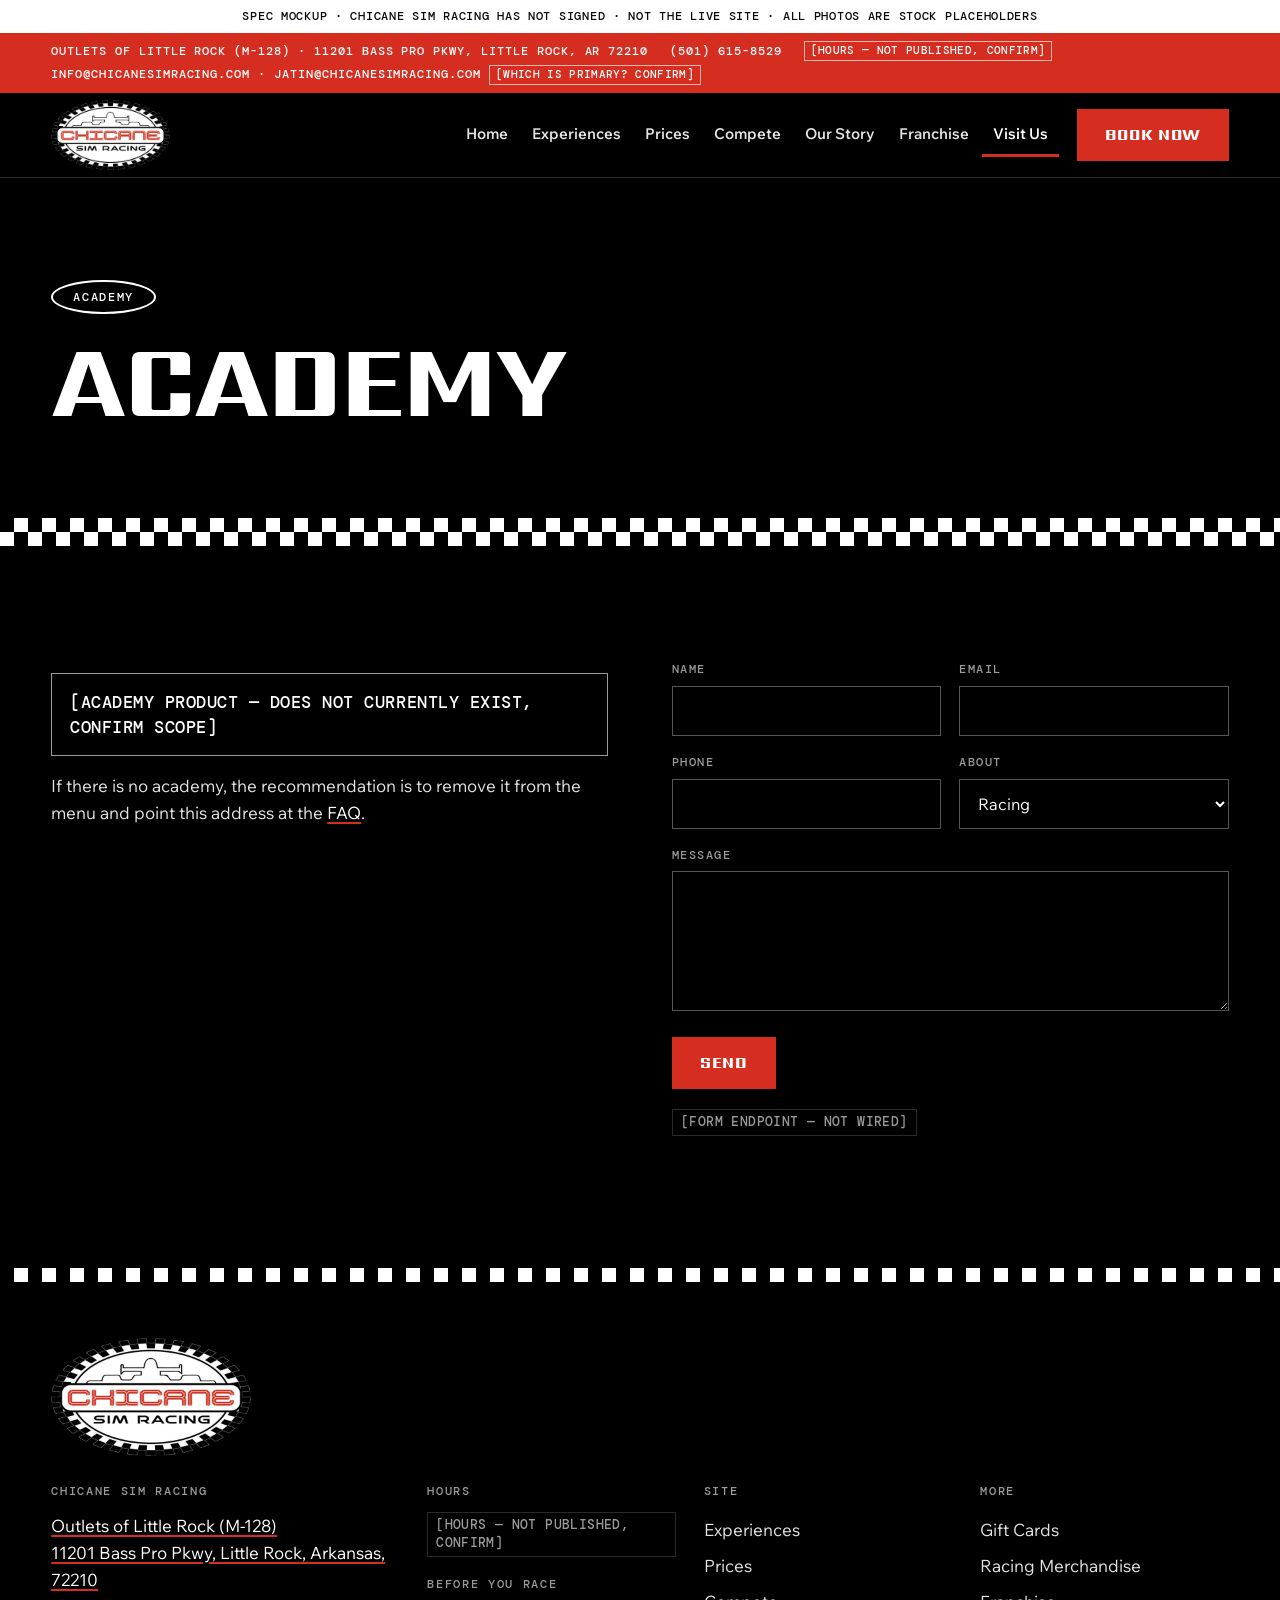
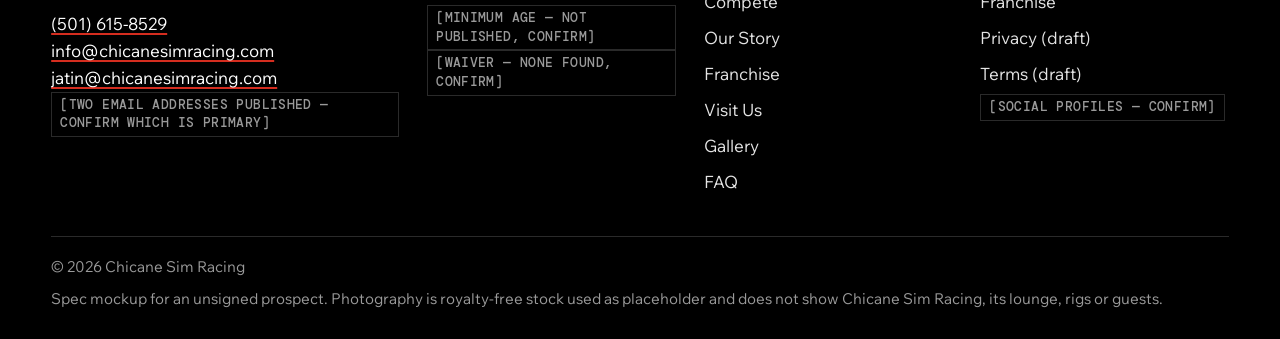
==== academy.html @ ccf00f47 "Publish spec mockup preview (site files only) Co-Authored-By: Claude Opus 5.5 <noreply@anthropic.com" ====
<!doctype html>
<html lang="en">
<head>
<meta charset="utf-8">
<meta name="viewport" content="width=device-width, initial-scale=1">
<title>Academy | Chicane Sim Racing</title>
<meta name="description" content="Academy — scope to be confirmed.">
<meta property="og:title" content="Academy | Chicane Sim Racing">
<meta property="og:description" content="Academy — scope to be confirmed. Outlets of Little Rock (M-128), 11201 Bass Pro Pkwy, Little Rock, Arkansas, 72210.">
<meta name="robots" content="noindex, nofollow">
<meta name="theme-color" content="#000000">
<link rel="icon" href="assets/favicon.png" type="image/png">
<link rel="preconnect" href="https://fonts.googleapis.com">
<link rel="preconnect" href="https://fonts.gstatic.com" crossorigin>
<link href="https://fonts.googleapis.com/css2?family=DM+Mono:wght@400;500&family=Sarpanch:wght@700;800;900&family=Wix+Madefor+Text:wght@400;500;600&display=swap" rel="stylesheet">
<link rel="stylesheet" href="styles.css">
</head>
<body>
<a class="skip" href="#main">Skip to content</a>
<div class="mock-ribbon">Spec mockup · Chicane Sim Racing has not signed · not the live site · all photos are stock placeholders</div>
<div class="utility"><div class="wrap">
  <span class="u-addr"><a href="https://www.google.com/maps/search/?api=1&query=Outlets+of+Little+Rock+11201+Bass+Pro+Pkwy+Little+Rock+AR+72210">Outlets of Little Rock (M-128) · 11201 Bass Pro Pkwy, Little Rock, AR 72210</a></span>
  <span><a href="tel:+15016158529">(501) 615-8529</a></span>
  <span><span class="flag ">[HOURS — NOT PUBLISHED, CONFIRM]</span></span>
  <span class="u-mail"><a href="mailto:info@chicanesimracing.com">info@chicanesimracing.com</a> · <a href="mailto:jatin@chicanesimracing.com">jatin@chicanesimracing.com</a> <span class="flag ">[WHICH IS PRIMARY? CONFIRM]</span></span>
</div></div>
<header class="site-head">
  <div class="wrap head-main">
    <a class="brand" href="index.html" aria-label="Chicane Sim Racing home"><img src="assets/logo-chicane.png" alt="Chicane Sim Racing" width="600" height="354"></a>
    <button class="menu-btn" aria-expanded="false" aria-controls="site-nav">Menu</button>
    <nav class="nav" id="site-nav" aria-label="Main"><ul><li><a href="index.html">Home</a></li><li><a href="experiences.html">Experiences</a></li><li><a href="prices.html">Prices</a></li><li><a href="compete.html">Compete</a></li><li><a href="our-story.html">Our Story</a></li><li><a href="franchise.html">Franchise</a></li><li><a href="visit.html" aria-current="page">Visit Us</a></li></ul></nav>
    <a class="btn btn--red head-cta" href="racing.html#book">Book now</a>
  </div>
</header>
<main id="main">
<section class="page-head"><div class="wrap"><p class="eyebrow"><span class="oval">Academy</span></p><h1 class="display">Academy</h1><span class="cq-rule rv" aria-hidden="true"></span></div></section>
<div class="cq-band" aria-hidden="true"></div>
<section class="section"><div class="wrap split split--top">
  <div><span class="flag flag--block flag--big">[ACADEMY PRODUCT — DOES NOT CURRENTLY EXIST, CONFIRM SCOPE]</span><p style="margin-top:16px">If there is no academy, the recommendation is to remove it from the menu and point this address at the <a href="faq.html">FAQ</a>.</p></div>
  <div><form class="form" data-mock novalidate>
  <div class="row"><div><label for="c-name">Name</label><input id="c-name" required autocomplete="name"></div><div><label for="c-email">Email</label><input id="c-email" type="email" required autocomplete="email"></div></div>
  <div class="row"><div><label for="c-phone">Phone</label><input id="c-phone" type="tel" autocomplete="tel"></div><div><label for="c-type">About</label><select id="c-type"><option>Racing</option><option>Party or event</option><option>Championships</option><option>Gift cards</option><option>Franchise</option></select></div></div>
  <div><label for="c-msg">Message</label><textarea id="c-msg" required></textarea></div>
  <div class="btn-row"><button class="btn btn--red" type="submit">Send</button></div>
  <p class="form-status" role="status" tabindex="-1" hidden></p><p><span class="flag ">[FORM ENDPOINT — NOT WIRED]</span></p></form></div>
</div></section></main>
<footer class="site-foot">
  <div class="cq-row" aria-hidden="true"></div>
  <div class="wrap">
    <img class="foot-logo" src="assets/logo-chicane.png" alt="Chicane Sim Racing" width="600" height="354" loading="lazy">
    <div class="foot-grid">
      <div><h2>Chicane Sim Racing</h2><p><a href="https://www.google.com/maps/search/?api=1&query=Outlets+of+Little+Rock+11201+Bass+Pro+Pkwy+Little+Rock+AR+72210">Outlets of Little Rock (M-128)<br>11201 Bass Pro Pkwy, Little Rock, Arkansas, 72210</a></p><p><a href="tel:+15016158529">(501) 615-8529</a><br><a href="mailto:info@chicanesimracing.com">info@chicanesimracing.com</a><br><a href="mailto:jatin@chicanesimracing.com">jatin@chicanesimracing.com</a><br><span class="flag ">[TWO EMAIL ADDRESSES PUBLISHED — CONFIRM WHICH IS PRIMARY]</span></p></div>
      <div><h2>Hours</h2><p><span class="flag ">[HOURS — NOT PUBLISHED, CONFIRM]</span></p><h2 style="margin-top:20px">Before you race</h2><p><span class="flag ">[MINIMUM AGE — NOT PUBLISHED, CONFIRM]</span><br><span class="flag ">[WAIVER — NONE FOUND, CONFIRM]</span></p></div>
      <div><h2>Site</h2><ul><li><a href="experiences.html">Experiences</a></li><li><a href="prices.html">Prices</a></li><li><a href="compete.html">Compete</a></li><li><a href="our-story.html">Our Story</a></li><li><a href="franchise.html">Franchise</a></li><li><a href="visit.html">Visit Us</a></li><li><a href="gallery.html">Gallery</a></li><li><a href="faq.html">FAQ</a></li></ul></div>
      <div><h2>More</h2><ul><li><a href="prices.html#gift-cards">Gift Cards</a></li><li><a href="merchandise.html">Racing Merchandise</a></li><li><a href="franchise.html">Franchise</a></li><li><a href="privacy.html">Privacy (draft)</a></li><li><a href="terms.html">Terms (draft)</a></li></ul><p><span class="flag ">[SOCIAL PROFILES — CONFIRM]</span></p></div>
    </div>
    <div class="foot-base"><p>© <span data-year>2026</span> Chicane Sim Racing</p>
      <p>Spec mockup for an unsigned prospect. Photography is royalty-free stock used as placeholder and does not show Chicane Sim Racing, its lounge, rigs or guests.</p></div>
  </div>
</footer>
<nav class="action-bar" aria-label="Quick actions"><div class="row"><a href="racing.html#book">Book your race</a><a href="tel:+15016158529">Call</a><a href="https://www.google.com/maps/search/?api=1&query=Outlets+of+Little+Rock+11201+Bass+Pro+Pkwy+Little+Rock+AR+72210">Directions</a></div></nav>
<script src="script.js" defer></script>
</body>
</html>
---- styles.css ----
/* ==========================================================================
   Chicane Sim Racing — spec mockup
   THE CHECKERED FLAG IS THE SYSTEM: chequer section bands, chequer heading
   rules, chequer edges, chequer-mask reveals (max three on the homepage),
   and the logo's oval as an outline badge.
   Three colours: true black, white, their red (#D52D1F, sampled from the
   logo file). Red at VOLUME — bands, filled buttons, the sticky bar.
   Chequer is monochrome only: never red squares, never behind text, never on
   cards. Upright type only. No blue, no lime, no amber, no splatter.
   ========================================================================== */

:root {
  --black: #000000;
  --black-2: #0C0C0C;
  --panel: #161616;
  --rule: #2A2A2A;
  --muted: #9A9A9A;          /* 7.4:1 on black */
  --body: #E4E4E4;
  --white: #FFFFFF;
  --white-2: #F4F4F4;        /* the ONE light panel: pricing */
  --ink: #0A0A0A;
  --red: #D52D1F;            /* sampled from their logo wordmark. Fills: white text on it is 5.0:1. Large display on black only (4.2:1) */
  --red-text: #FF5143;       /* same hue, lifted: small red text on black, 5.9:1. Never body copy */
  --red-deep: #A3140F;
  --red-wash: rgba(213, 45, 31, .12);
  --sq: 14px;                /* chequer square */

  --f-display: "Sarpanch", "Arial Black", sans-serif;
  --f-body: "Wix Madefor Text", system-ui, sans-serif;
  --f-mono: "DM Mono", ui-monospace, monospace;

  --ease: cubic-bezier(.2, .8, .2, 1);
  --wrap: 1600px;
  --gutter: clamp(16px, 4vw, 56px);
  --band: 8deg;
}

*, *::before, *::after { box-sizing: border-box; }
html { -webkit-text-size-adjust: 100%; scroll-padding-top: 140px; }
body { margin: 0; background: var(--black); color: var(--body); font: 400 1.0625rem/1.6 var(--f-body); -webkit-font-smoothing: antialiased; padding-bottom: 68px; overflow-x: clip; }
@media (min-width: 900px) { body { padding-bottom: 0; } }
em, i, cite, q, address, blockquote { font-style: normal; }
img { max-width: 100%; height: auto; display: block; }
a { color: var(--white); text-decoration-color: var(--red); text-decoration-thickness: 2px; text-underline-offset: 3px; }
a:hover { color: var(--red-text); }
:focus-visible { outline: 2px solid var(--white); outline-offset: 3px; box-shadow: 0 0 0 5px var(--red); }
h1, h2, h3 { margin: 0 0 .4em; color: var(--white); }
p { margin: 0 0 1em; }
.sr-only { position: absolute; width: 1px; height: 1px; overflow: hidden; clip: rect(0 0 0 0); white-space: nowrap; }
.skip { position: absolute; left: 12px; top: -60px; z-index: 100; background: var(--red); color: var(--white); padding: 10px 14px; font: 500 .875rem/1 var(--f-mono); }
.skip:focus { top: 12px; }
.wrap { width: 100%; max-width: var(--wrap); margin: 0 auto; padding: 0 var(--gutter); }

/* ---------- Voices ---------- */
.display { font-family: var(--f-display); font-weight: 800; text-transform: uppercase; letter-spacing: -.01em; line-height: .95; color: var(--white); }
h2.display { font-size: clamp(2.2rem, 5.6vw, 4.6rem); }
h3.display { font-size: clamp(1.4rem, 2.6vw, 2rem); font-weight: 700; letter-spacing: 0; }
.label { font: 500 .75rem/1.3 var(--f-mono); letter-spacing: .14em; text-transform: uppercase; color: var(--muted); }
.lede { font-size: 1.1875rem; max-width: 62ch; }
.fig { font-family: var(--f-display); font-weight: 800; color: var(--white); letter-spacing: -.01em; line-height: 1; }

/* The logo's oval, stripped to an outline — eyebrows, tier badges, rank markers */
.oval { display: inline-flex; align-items: center; justify-content: center; gap: 8px; border: 2px solid var(--white); border-radius: 50%; padding: 8px 20px; font: 500 .75rem/1.2 var(--f-mono); letter-spacing: .14em; text-transform: uppercase; color: var(--white); }
.oval--red { border-color: var(--red); }
.eyebrow { margin: 0 0 18px; }
.eyebrow .oval b { color: var(--red-text); font-weight: 500; }

/* 6px chequer rule replaces plain heading underlines */
.cq-rule { display: block; height: 6px; width: min(240px, 60%); margin: 18px 0 0;
  background: conic-gradient(var(--white) 25%, var(--black) 0 50%, var(--white) 0 75%, var(--black) 0) 0 0 / 12px 12px; }
.light .cq-rule { background: conic-gradient(var(--ink) 25%, var(--white-2) 0 50%, var(--ink) 0 75%, var(--white-2) 0) 0 0 / 12px 12px; }
.js-motion .cq-rule.rv:not(.is-in) { clip-path: inset(0 100% 0 0); }
.cq-rule.rv { transition: clip-path 200ms steps(20, end); }

/* Chequer band: section boundaries and hard edges. Monochrome, never behind text */
.cq-band { height: calc(var(--sq) * 2); background: conic-gradient(var(--white) 25%, var(--black) 0 50%, var(--white) 0 75%, var(--black) 0) 0 0 / calc(var(--sq) * 2) calc(var(--sq) * 2); }
.cq-row { height: var(--sq); background: conic-gradient(var(--white) 25%, var(--black) 0 50%, var(--white) 0 75%, var(--black) 0) 0 0 / calc(var(--sq) * 2) calc(var(--sq) * 2); }

/* ---------- Flags: every [CONFIRM] visible, never red ---------- */
.flag { display: inline-block; font: 500 .8125rem/1.45 var(--f-mono); letter-spacing: .03em; text-transform: uppercase; color: var(--muted);
  border: 1px solid var(--rule); background: transparent; padding: 3px 8px; vertical-align: middle; max-width: 100%; overflow-wrap: anywhere; }
.flag--block { display: block; padding: 12px 14px; margin: 12px 0; color: var(--body); }
.flag--big { display: block; padding: 16px 18px; font-size: clamp(.9375rem, 1.6vw, 1.0625rem); color: var(--white); border-color: var(--muted); }
.light .flag { color: #4A4A4A; border-color: #BDBDBD; }
.on-red .flag { color: var(--white); border-color: rgba(255,255,255,.6); }
.mock-ribbon { background: var(--white); color: var(--ink); font: 500 .75rem/1.4 var(--f-mono); letter-spacing: .06em; text-transform: uppercase; text-align: center; padding: 8px 16px; }

/* ---------- Utility strip (ref-05): address, phone, email, hours on every page ---------- */
.utility { background: var(--red); color: var(--white); font: 500 .75rem/1.35 var(--f-mono); letter-spacing: .08em; text-transform: uppercase; }
.utility .wrap { display: flex; flex-wrap: wrap; gap: 4px 22px; padding-top: 8px; padding-bottom: 8px; align-items: center; }
.utility a { color: var(--white); text-decoration: none; }
.utility a:hover { text-decoration: underline; color: var(--white); }
.utility .flag { color: var(--white); border-color: rgba(255,255,255,.65); font-size: .6875rem; padding: 1px 6px; }
@media (max-width: 899px) { .utility .u-addr, .utility .u-mail { display: none; } }

/* ---------- Header ---------- */
.site-head { position: sticky; top: 0; z-index: 50; background: rgba(0, 0, 0, .94); backdrop-filter: blur(8px); }
.site-head::after { content: ""; display: block; height: 1px; background: var(--rule); }
.site-head.is-condensed::after { height: 6px; background: conic-gradient(var(--white) 25%, var(--black) 0 50%, var(--white) 0 75%, var(--black) 0) 0 0 / 12px 12px; }
.head-main { display: flex; align-items: center; gap: 18px; min-height: 84px; transition: min-height 220ms var(--ease); }
.site-head.is-condensed .head-main { min-height: 62px; }
.brand { display: flex; align-items: center; text-decoration: none; min-height: 44px; }
.brand img { height: 62px; width: auto; transition: height 220ms var(--ease); }
.site-head.is-condensed .brand img { height: 46px; }
.nav { margin-left: auto; }
.nav ul { list-style: none; margin: 0; padding: 0; display: flex; gap: 2px; }
.nav a { display: flex; align-items: center; min-height: 44px; padding: 0 11px; font: 600 .9375rem/1 var(--f-body); color: var(--body); text-decoration: none; border-bottom: 3px solid transparent; white-space: nowrap; }
.nav a:hover { color: var(--white); border-bottom-color: var(--red-deep); }
.nav a[aria-current="page"] { color: var(--white); border-bottom-color: var(--red); }
.menu-btn { margin-left: auto; min-height: 44px; min-width: 44px; padding: 0 14px; background: none; border: 1px solid var(--rule); color: var(--white); font: 500 .8125rem/1 var(--f-mono); letter-spacing: .12em; text-transform: uppercase; cursor: pointer; }
.btn.head-cta { display: none; }
@media (max-width: 1199px) {
  .nav { position: fixed; left: 0; right: 0; top: var(--nav-top, 140px); background: var(--black); display: none; border-bottom: 6px solid var(--red); max-height: calc(100vh - 140px); overflow: auto; }
  .nav.is-open { display: block; }
  .nav ul { flex-direction: column; padding: 8px var(--gutter) 20px; }
  .nav a { border-bottom: 1px solid var(--rule); font-size: 1.0625rem; }
}
@media (min-width: 1200px) { .menu-btn { display: none; } .btn.head-cta { display: inline-flex; } }

/* ---------- Buttons: red at volume, hard edges ---------- */
.btn { display: inline-flex; align-items: center; justify-content: center; gap: 10px; min-height: 52px; padding: 0 26px; font: 800 1rem/1 var(--f-display); letter-spacing: .04em; text-transform: uppercase; text-decoration: none; border: 2px solid transparent; cursor: pointer; white-space: nowrap; transition: background-color 120ms linear, border-color 120ms linear, color 120ms linear; }
.btn--red { background: var(--red); color: var(--white); }
.btn--red:hover { background: var(--red-deep); color: var(--white); }
.btn--ghost { background: transparent; color: var(--white); border-color: var(--white); }
.btn--ghost:hover { background: var(--white); color: var(--black); }
.btn--ink { background: var(--ink); color: var(--white); }
.btn--ink:hover { background: var(--red); color: var(--white); }
.btn[aria-disabled="true"] { cursor: default; }
.btn-row { display: flex; flex-wrap: wrap; gap: 12px; }

/* ---------- Hero ---------- */
.hero { position: relative; min-height: max(460px, calc(100svh - 170px)); display: flex; align-items: flex-end; overflow: hidden; }
.hero picture, .hero picture img { position: absolute; inset: 0; width: 100%; height: 100%; object-fit: cover; }
.hero::before { content: ""; position: absolute; inset: 0; z-index: 1; background: linear-gradient(0deg, var(--black) 2%, rgba(0, 0, 0, .55) 48%, rgba(0, 0, 0, .1) 100%); }
.hero-inner { position: relative; z-index: 2; padding-top: 56px; padding-bottom: clamp(32px, 5vh, 64px); width: 100%; }
.hero h1 { font-size: clamp(2.6rem, min(8.4vw, 10.5vh), 7.4rem); margin: 0 0 12px; line-height: .95; }
.rot { display: inline-block; position: relative; vertical-align: bottom; overflow: hidden; height: 1.02em; min-width: 10.4ch; color: var(--red); }
.rot span { display: block; }
.js-motion .rot span { transition: transform 220ms var(--ease); }
.js-motion .rot.swap span { transform: translateY(-105%); }
.js-motion .rot.enter span { transition: none; transform: translateY(105%); }
.say { font: 500 .75rem/1.3 var(--f-mono); letter-spacing: .16em; text-transform: uppercase; color: var(--muted); margin: 0 0 18px; }
.hero .claim { font: 500 1.125rem/1.45 var(--f-body); color: var(--white); margin: 0 0 22px; max-width: 46ch; }
.hero .claim cite { display: block; font: 500 .75rem/1.4 var(--f-mono); letter-spacing: .12em; text-transform: uppercase; color: var(--muted); margin-top: 6px; }
.facts { display: grid; grid-template-columns: repeat(2, minmax(0, 1fr)); border: 1px solid var(--rule); background: rgba(0, 0, 0, .78); margin: 0 0 22px; max-width: 1100px; }
.facts > div { padding: 12px 16px; border-right: 1px solid var(--rule); border-bottom: 1px solid var(--rule); display: grid; gap: 4px; }
.facts .k { font: 500 .6875rem/1.3 var(--f-mono); letter-spacing: .14em; text-transform: uppercase; color: var(--muted); }
.facts .v { font: 800 1.125rem/1.15 var(--f-display); text-transform: uppercase; color: var(--white); }
.facts .v a { text-decoration: none; }
@media (min-width: 900px) { .facts { grid-template-columns: repeat(4, minmax(0, 1fr)); } .facts > div { border-bottom: 0; } .facts > div:last-child { border-right: 0; } }
.img-label { position: absolute; z-index: 3; right: var(--gutter); top: 14px; font: 500 .6875rem/1.4 var(--f-mono); letter-spacing: .06em; text-transform: uppercase; color: var(--body); background: rgba(0, 0, 0, .85); padding: 4px 8px; border: 1px solid var(--rule); max-width: calc(100% - 32px); }
@media (max-width: 899px) { .hero .img-label { top: auto; bottom: 22px; left: 16px; right: 16px; font-size: .625rem; } .hero-inner { padding-bottom: 64px; } }

/* ---------- The diagonal red band (ref-05) with a chequer leading edge ---------- */
.band { position: relative; background: linear-gradient(170deg, var(--red), var(--red-deep)); color: var(--white); margin: -1px 0; padding: clamp(64px, 9vw, 120px) 0 clamp(52px, 7vw, 92px); clip-path: polygon(0 calc(14vw * .14 + 0px), 100% 0, 100% calc(100% - 14vw * .14), 0 100%); }
.band::before { content: ""; position: absolute; left: 0; right: 0; top: 0; height: calc(var(--sq) * 2); transform-origin: left top; transform: skewY(calc(var(--band) * -1)) translateY(calc(14vw * .14)); background: conic-gradient(var(--white) 25%, var(--black) 0 50%, var(--white) 0 75%, var(--black) 0) 0 0 / calc(var(--sq) * 2) calc(var(--sq) * 2); }
.band .wrap { position: relative; }
.band .big { font: 800 clamp(2rem, 5.4vw, 4.6rem)/1 var(--f-display); text-transform: uppercase; color: var(--white); margin: 0 0 10px; }
.band cite { font: 500 .75rem/1.3 var(--f-mono); letter-spacing: .14em; text-transform: uppercase; color: var(--white); }
.js-motion .band.rv:not(.is-in) { transform: translateX(-6%); opacity: 0; }
.band.rv { transition: transform 320ms var(--ease), opacity 320ms var(--ease); }

/* ---------- Sections ---------- */
.section { position: relative; padding: clamp(64px, 9vw, 120px) 0; overflow-x: clip; }
.section--b2 { background: linear-gradient(180deg, var(--black), var(--black-2) 30%); }
.section--panel { background: linear-gradient(180deg, var(--black-2), var(--panel) 35%); }
.light { background: var(--white-2); color: var(--ink); }
.light h2, .light h3, .light .display { color: var(--ink); }
.light .label { color: #555; }
.light p, .light .lede { color: #262626; }
.light a { color: var(--ink); }
.light .oval { border-color: var(--ink); color: var(--ink); }
.light .oval--red { border-color: var(--red); }
.sec-head { margin-bottom: clamp(32px, 5vw, 56px); max-width: 1040px; }
.page-head { position: relative; padding: clamp(56px, 8vw, 104px) 0 clamp(40px, 5vw, 64px); background: var(--black); }
.page-head h1 { font-size: clamp(2.6rem, 8vw, 6.4rem); margin: 0 0 14px; }
.grid { display: grid; gap: clamp(16px, 2vw, 24px); }
@media (min-width: 760px) { .grid--2, .grid--3, .grid--5 { grid-template-columns: repeat(2, minmax(0, 1fr)); } }
@media (min-width: 1100px) { .grid--3 { grid-template-columns: repeat(3, minmax(0, 1fr)); } .grid--5 { grid-template-columns: repeat(5, minmax(0, 1fr)); } }
.split { display: grid; grid-template-columns: minmax(0, 1fr); gap: clamp(28px, 5vw, 72px); }
@media (min-width: 960px) { .split { grid-template-columns: minmax(0, 1fr) minmax(0, 1fr); } .split--top { align-items: start; } .split--wide { grid-template-columns: minmax(0, 1.25fr) minmax(0, 1fr); } }
.card { border: 1px solid var(--rule); background: var(--black-2); padding: clamp(20px, 2.4vw, 30px); transition: border-color 120ms linear; }
a.card { display: block; text-decoration: none; color: inherit; }
a.card:hover, .card:hover { border-color: var(--white); }

/* ---------- Kit spec block ---------- */
.kit { display: grid; gap: 28px; align-items: start; }
@media (min-width: 960px) { .kit { grid-template-columns: auto minmax(0, 1fr) minmax(0, .9fr); gap: 48px; } }
.kit .ten { font: 900 clamp(8rem, 18vw, 15rem)/.8 var(--f-display); color: var(--white); }
.kit .ten small { display: block; font: 500 .8125rem/1.3 var(--f-mono); letter-spacing: .14em; color: var(--muted); margin-top: 14px; }
.spec { list-style: none; padding: 0; margin: 0; border-top: 1px solid var(--rule); }
.spec li { padding: 14px 0; border-bottom: 1px solid var(--rule); color: var(--white); font-weight: 500; display: flex; gap: 14px; align-items: baseline; }
.spec li::before { content: ""; flex: none; width: 10px; height: 10px; background: var(--red); transform: translateY(-1px); }
.feel { display: flex; flex-wrap: wrap; gap: 10px; margin-top: 22px; }

/* ---------- Experience cards ---------- */
.exp .oval { margin-bottom: 18px; }
.exp h3 { font: 800 1.5rem/1 var(--f-display); text-transform: uppercase; margin: 0 0 10px; }
.exp p { margin: 0; color: var(--body); }

/* ---------- Prices: the one light panel ---------- */
.ptable { width: 100%; border-collapse: collapse; background: var(--white); border: 2px solid var(--ink); }
.ptable caption { text-align: left; padding: 0 0 14px; }
.ptable caption .tier { font: 800 clamp(1.4rem, 2.6vw, 2rem)/1 var(--f-display); text-transform: uppercase; color: var(--ink); display: block; margin-top: 12px; }
.ptable caption .sub { display: block; font: 500 .8125rem/1.4 var(--f-mono); letter-spacing: .12em; text-transform: uppercase; color: #444; margin-top: 6px; }
.ptable th, .ptable td { padding: 14px 18px; border-bottom: 1px solid #D4D4D4; text-align: left; vertical-align: middle; color: var(--ink); }
.ptable thead th { background: var(--ink); color: var(--white); font: 500 .75rem/1.3 var(--f-mono); letter-spacing: .14em; text-transform: uppercase; border-bottom: 4px solid var(--red); }
.ptable tbody th { font: 500 .875rem/1.3 var(--f-mono); letter-spacing: .1em; text-transform: uppercase; font-variant-numeric: tabular-nums; width: 46%; }
.ptable .fig { color: var(--ink); font-size: clamp(1.8rem, 3.6vw, 2.6rem); }
.ptable .fig.small { font-size: clamp(1.2rem, 2.2vw, 1.6rem); }
.dark-table { background: var(--black-2); border-color: var(--white); }
.dark-table th, .dark-table td { color: var(--white); border-bottom-color: var(--rule); }
.dark-table thead th { background: var(--white); color: var(--ink); }
.dark-table caption .tier { color: var(--white); }
.dark-table caption .sub { color: var(--muted); }
.dark-table .fig { color: var(--white); }
.js-motion .rows-in tbody tr { opacity: 0; transition: opacity 200ms var(--ease); transition-delay: calc(var(--r, 0) * 50ms); }
.js-motion .rows-in.is-in tbody tr { opacity: 1; }

/* ---------- Honour board (ref-03 RECENT RESULTS) ---------- */
.honour { border: 2px solid var(--white); background: var(--black); }
.honour-head { display: flex; justify-content: space-between; align-items: center; gap: 12px; padding: 16px 20px; border-bottom: 1px solid var(--rule); }
.honour-head h3 { margin: 0; font: 800 1.5rem/1 var(--f-display); text-transform: uppercase; }
.honour ol { list-style: none; margin: 0; padding: 0; }
.honour li { display: grid; grid-template-columns: 64px minmax(0, 1fr) auto; gap: 14px; align-items: center; padding: 14px 20px; position: relative; }
.honour li + li::before { content: ""; position: absolute; left: 0; right: 0; top: 0; height: 4px; background: conic-gradient(var(--white) 25%, var(--black) 0 50%, var(--white) 0 75%, var(--black) 0) 0 0 / 8px 8px; opacity: .55; }
.honour li:first-child { background: var(--red-wash); }
.honour .rank { width: 56px; height: 38px; border: 2px solid var(--white); border-radius: 50%; display: grid; place-items: center; font: 800 1rem/1 var(--f-display); color: var(--white); }
.honour li:first-child .rank { border-color: var(--red); background: var(--red); }
.honour .drv { font: 800 1.25rem/1.1 var(--f-display); text-transform: uppercase; color: var(--muted); }
.honour .t { font: 500 1rem/1 var(--f-mono); font-variant-numeric: tabular-nums; color: var(--muted); text-align: right; }
.honour .cls { display: block; font: 500 .6875rem/1.3 var(--f-mono); letter-spacing: .12em; text-transform: uppercase; color: var(--muted); margin-top: 4px; }
.results { display: grid; gap: 14px; }
.results .card { min-height: 128px; display: grid; gap: 10px; align-content: start; }

/* ---------- Chequer-mask reveal (cap: three on the homepage) ---------- */
.cq-wipe { position: relative; }
.cq-cover { position: absolute; inset: 0; z-index: 5; display: grid; grid-template-columns: repeat(6, 1fr); pointer-events: none; }
.cq-cover i { background: var(--cover, var(--black)); transition: opacity 120ms linear; transition-delay: calc(var(--d) * 24ms); }
.cq-wipe.is-in .cq-cover i { opacity: 0; }

/* ---------- Photos ---------- */
figure.ph { margin: 0; position: relative; overflow: hidden; background: var(--panel); }
figure.ph img { width: 100%; height: 100%; object-fit: cover; }
figure.ph::after { content: ""; position: absolute; inset: 0; background: linear-gradient(0deg, rgba(0,0,0,.55), rgba(0,0,0,0) 45%); pointer-events: none; }
figure.ph figcaption { position: absolute; z-index: 1; left: 10px; top: 10px; right: 10px; font: 500 .6875rem/1.4 var(--f-mono); letter-spacing: .06em; text-transform: uppercase; color: var(--body); }
figure.ph figcaption span { background: rgba(0,0,0,.85); padding: 3px 7px; border: 1px solid var(--rule); }
.ar-43 { aspect-ratio: 4 / 3; } .ar-169 { aspect-ratio: 16 / 9; } .ar-21 { aspect-ratio: 21 / 9; }
.ph-frame { aspect-ratio: 16 / 9; border: 1px dashed var(--muted); display: grid; place-items: center; text-align: center; padding: 20px; background: var(--black-2); }
.ph-frame span { font: 500 .8125rem/1.5 var(--f-mono); letter-spacing: .06em; text-transform: uppercase; color: var(--white); max-width: 34ch; }
.light .ph-frame { background: var(--white); border-color: #888; } .light .ph-frame span { color: var(--ink); }
.gal { display: grid; gap: 8px; grid-template-columns: repeat(2, minmax(0, 1fr)); grid-auto-rows: 170px; }
@media (min-width: 900px) { .gal { grid-template-columns: repeat(4, minmax(0, 1fr)); grid-auto-rows: 230px; } }
.gal .w2 { grid-column: span 2; } .gal .h2 { grid-row: span 2; }
.gal figure.ph, .gal .ph-frame { height: 100%; aspect-ratio: auto; }

/* ---------- Pull quote (ref-03 WHO WE ARE) ---------- */
.pull { font: 800 clamp(1.6rem, 3.6vw, 2.8rem)/1.12 var(--f-display); text-transform: uppercase; color: var(--white); margin: 0; }
.pull + cite, .src { display: block; font: 500 .75rem/1.3 var(--f-mono); letter-spacing: .14em; text-transform: uppercase; color: var(--muted); margin-top: 12px; }
.quote { margin: 0 0 10px; padding-left: 18px; border-left: 4px solid var(--red); font-size: 1.125rem; color: var(--white); }
.light .quote { color: var(--ink); }

/* ---------- Franchise ---------- */
.points { display: flex; flex-wrap: wrap; gap: 10px; }
.on-red .oval { border-color: var(--white); }
.steps { list-style: none; counter-reset: s; margin: 0; padding: 0; display: grid; gap: 0; border-top: 1px solid var(--rule); }
.steps li { counter-increment: s; display: grid; grid-template-columns: 70px minmax(0, 1fr); gap: 16px; padding: 18px 0; border-bottom: 1px solid var(--rule); align-items: center; }
.steps li::before { content: counter(s, decimal-leading-zero); width: 62px; height: 40px; border: 2px solid var(--white); border-radius: 50%; display: grid; place-items: center; font: 800 1rem/1 var(--f-display); color: var(--white); }

/* ---------- Data list (visit) ---------- */
.dl { display: grid; margin: 0; border-top: 1px solid var(--rule); }
.dl div { display: grid; grid-template-columns: minmax(110px, 170px) minmax(0, 1fr); gap: 14px; padding: 14px 0; border-bottom: 1px solid var(--rule); }
.dl dt { font: 500 .75rem/1.5 var(--f-mono); letter-spacing: .12em; text-transform: uppercase; color: var(--muted); }
.dl dd { margin: 0; color: var(--white); }
.addr-big { font: 800 clamp(1.7rem, 3.8vw, 2.8rem)/1.05 var(--f-display); text-transform: uppercase; color: var(--white); margin: 0 0 16px; }

/* ---------- FAQ ---------- */
.faq details { border-bottom: 1px solid var(--rule); }
.faq summary { cursor: pointer; list-style: none; padding: 20px 48px 20px 0; position: relative; font: 800 1.25rem/1.2 var(--f-display); text-transform: uppercase; color: var(--white); min-height: 44px; }
.faq summary::-webkit-details-marker { display: none; }
.faq summary::after { content: "+"; position: absolute; right: 8px; top: 16px; font: 800 1.6rem/1 var(--f-display); color: var(--red-text); }
.faq details[open] summary::after { content: "–"; }
.faq .ans { padding: 0 0 20px; max-width: 70ch; }

/* ---------- Forms ---------- */
.form { display: grid; gap: 18px; }
.form .row { display: grid; gap: 18px; }
@media (min-width: 700px) { .form .row { grid-template-columns: minmax(0, 1fr) minmax(0, 1fr); } }
.form label { display: block; font: 500 .75rem/1.4 var(--f-mono); letter-spacing: .12em; text-transform: uppercase; color: var(--muted); margin-bottom: 8px; }
.form input, .form select, .form textarea { width: 100%; min-height: 50px; padding: 12px 14px; background: var(--black); border: 1px solid #555; color: var(--white); font: 400 1rem/1.4 var(--f-body); border-radius: 0; }
.form textarea { min-height: 140px; resize: vertical; }
.form input:focus, .form select:focus, .form textarea:focus { outline: 2px solid var(--white); outline-offset: 0; border-color: var(--white); }
.form [aria-invalid="true"] { border: 2px solid var(--red); }
.form [aria-invalid="false"] { border-color: var(--white); }
.form .err { font: 600 .875rem/1.4 var(--f-body); color: var(--red-text); margin-top: 6px; }
.form-status { font: 600 .9375rem/1.5 var(--f-body); color: var(--white); border: 1px solid var(--white); padding: 12px 14px; }
.form-status[hidden] { display: none; }

/* ---------- Testimonials / blog slots ---------- */
.slot { min-height: 180px; display: grid; align-content: center; gap: 10px; border: 1px dashed var(--rule); padding: 22px; }

/* ---------- Footer ---------- */
.site-foot { background: var(--black); padding: 0 0 28px; }
.site-foot .cq-row { margin-bottom: 56px; }
.foot-logo { width: 200px; height: auto; margin-bottom: 28px; }
.foot-grid { display: grid; gap: 28px; }
@media (min-width: 760px) { .foot-grid { grid-template-columns: repeat(2, minmax(0, 1fr)); } }
@media (min-width: 1100px) { .foot-grid { grid-template-columns: 1.4fr 1fr 1fr 1fr; } }
.site-foot h2 { font: 500 .75rem/1.3 var(--f-mono); letter-spacing: .14em; text-transform: uppercase; color: var(--muted); margin: 0 0 12px; }
.site-foot ul { list-style: none; padding: 0; margin: 0; }
.site-foot li a { display: inline-flex; min-height: 36px; align-items: center; color: var(--body); text-decoration: none; }
.site-foot li a:hover { color: var(--white); text-decoration: underline; text-decoration-color: var(--red); }
.foot-base { margin-top: 36px; padding-top: 18px; border-top: 1px solid var(--rule); display: grid; gap: 8px; color: var(--muted); font-size: .9375rem; }
.foot-base p { margin: 0; }

/* ---------- Sticky mobile bar: red, chequer top edge ---------- */
.action-bar { position: fixed; z-index: 60; left: 0; right: 0; bottom: 0; background: var(--red); }
.action-bar::before { content: ""; display: block; height: 7px; background: conic-gradient(var(--white) 25%, var(--black) 0 50%, var(--white) 0 75%, var(--black) 0) 0 0 / 14px 14px; }
.action-bar .row { display: grid; grid-template-columns: 1.4fr 1fr 1fr; }
.action-bar a { min-height: 58px; display: flex; align-items: center; justify-content: center; font: 800 .9375rem/1 var(--f-display); letter-spacing: .04em; text-transform: uppercase; text-decoration: none; color: var(--white); }
.action-bar a + a { border-left: 1px solid rgba(255,255,255,.35); }
.action-bar a:first-child { background: var(--red-deep); }
@media (min-width: 900px) { .action-bar { display: none; } }

/* ---------- Legal ---------- */
.draft-banner { border: 2px dashed var(--white); padding: 16px 18px; margin-bottom: 28px; font: 600 .9375rem/1.5 var(--f-body); color: var(--white); }
.prose { max-width: 72ch; }
.prose h2 { font: 800 1.8rem/1.05 var(--f-display); text-transform: uppercase; margin: 1.6em 0 .5em; }

/* ---------- Reveal: fast, clean, mechanical ---------- */
.js-motion .rv:not(.cq-rule):not(.band):not(.cq-wipe) { opacity: 0; transform: translateY(10px); transition: opacity 260ms var(--ease), transform 260ms var(--ease); transition-delay: calc(var(--i, 0) * 40ms); }
.js-motion .rv.is-in:not(.cq-rule):not(.band):not(.cq-wipe) { opacity: 1; transform: none; }

@media (prefers-reduced-motion: reduce) {
  *, *::before, *::after { animation: none !important; transition: none !important; }
  .cq-cover { display: none; }
}

/* ---------- Fixes ---------- */
.light a.btn--ink, .light a.btn--ink:hover { color: var(--white); }
.brand img { height: 70px; }
/* One true 8° diagonal: the clip edge and its chequer row share the same angle */
.band { --rise: 14.05vw; clip-path: polygon(0 var(--rise), 100% 0, 100% calc(100% - var(--rise)), 0 100%); padding-top: calc(var(--rise) + clamp(40px, 5vw, 72px)); padding-bottom: calc(var(--rise) + clamp(32px, 4vw, 60px)); margin: calc(var(--rise) * -0.5) 0; }
.band::before { top: var(--rise); left: 0; right: auto; width: 102vw; transform: rotate(-8deg); transform-origin: left top; }
.band { z-index: 3; margin: 0; }
.band { overflow: hidden; }
@media (max-width: 899px) { .hero .btn--ghost { display: none; } .say { margin-bottom: 10px; } }
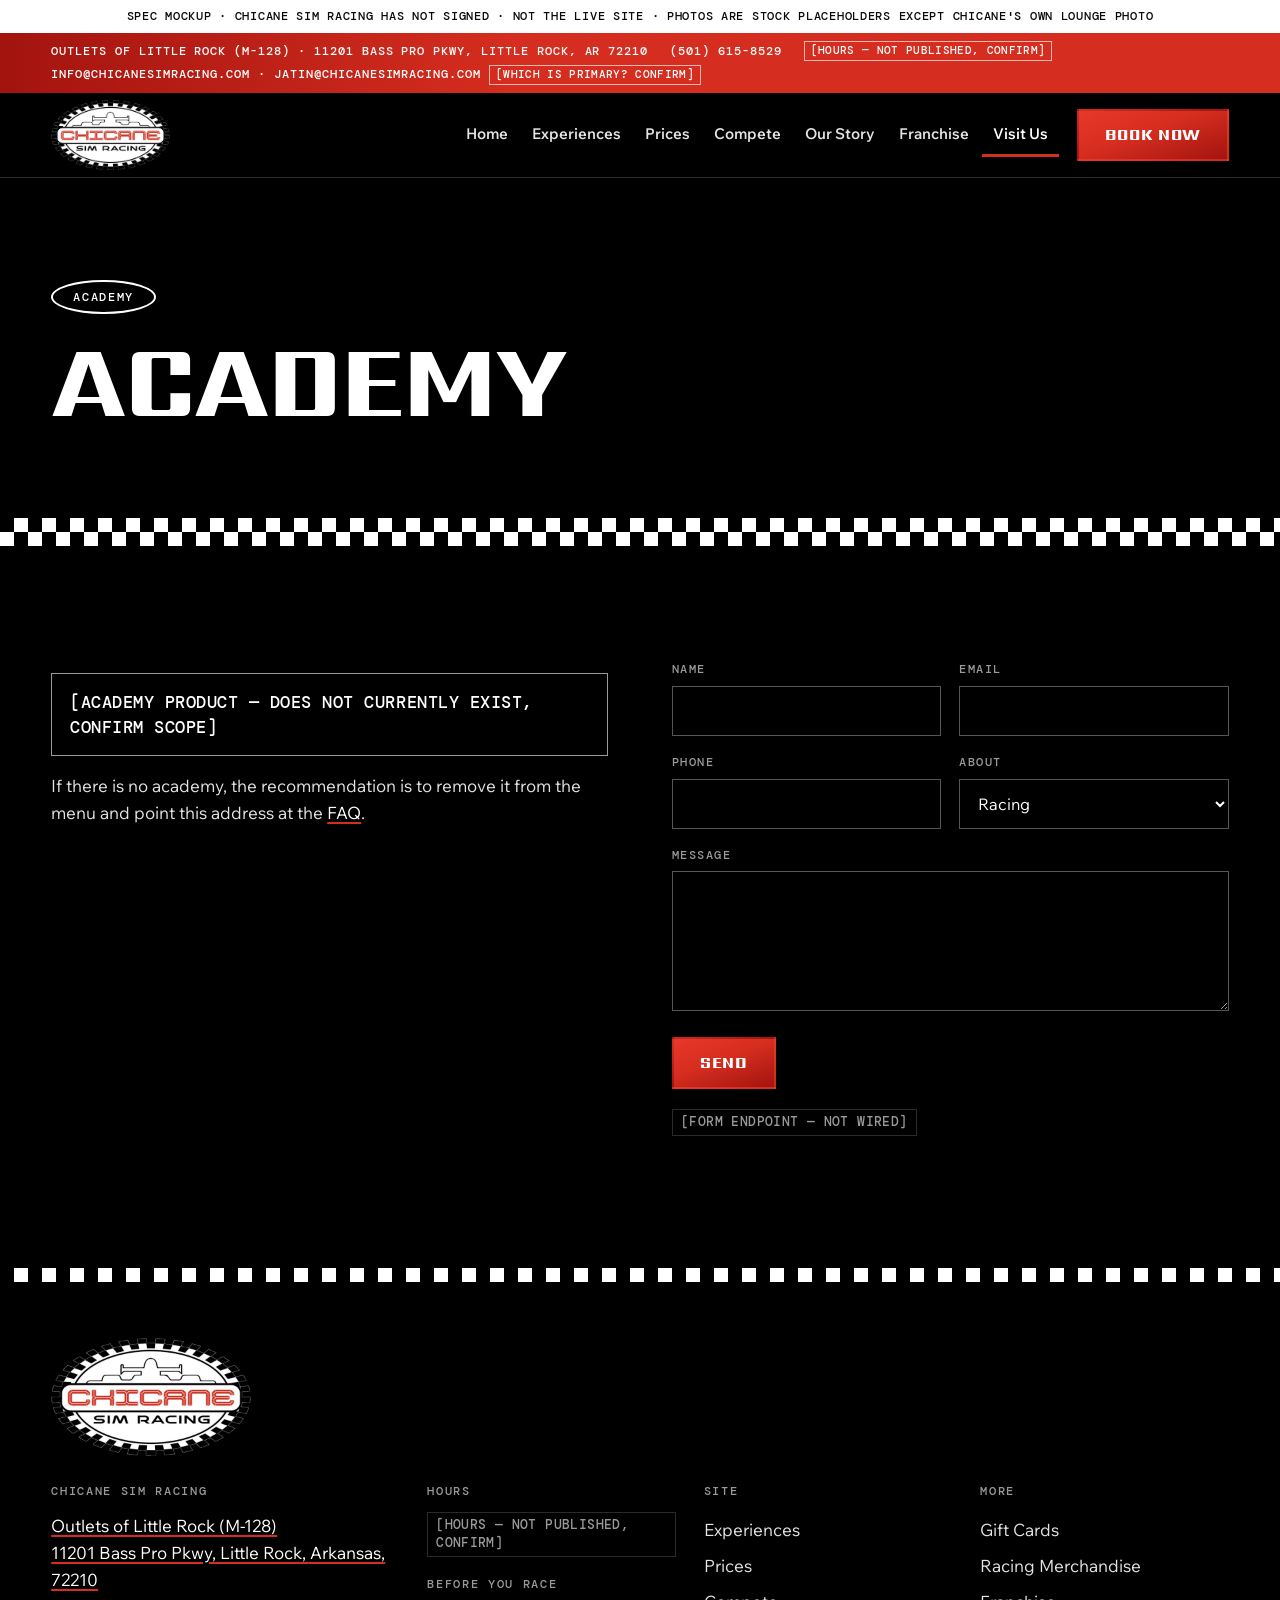
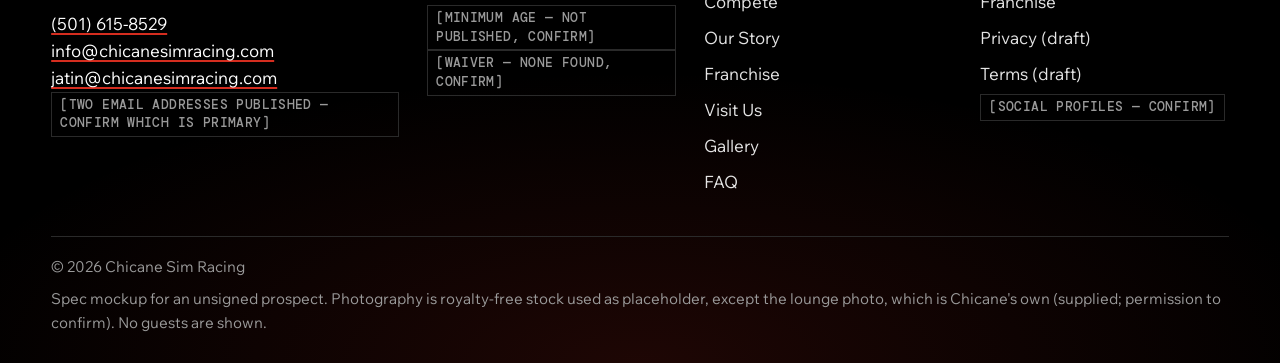
==== commit c15d11b4: "Update preview: lounge hero, gradients, motion Co-Authored-By: Claude Opus 5.5 <noreply@anthropic.co" ====
--- a/academy.html
+++ b/academy.html
@@ -17,7 +17,7 @@
 </head>
 <body>
 <a class="skip" href="#main">Skip to content</a>
-<div class="mock-ribbon">Spec mockup · Chicane Sim Racing has not signed · not the live site · all photos are stock placeholders</div>
+<div class="mock-ribbon">Spec mockup · Chicane Sim Racing has not signed · not the live site · photos are stock placeholders except Chicane's own lounge photo</div>
 <div class="utility"><div class="wrap">
   <span class="u-addr"><a href="https://www.google.com/maps/search/?api=1&query=Outlets+of+Little+Rock+11201+Bass+Pro+Pkwy+Little+Rock+AR+72210">Outlets of Little Rock (M-128) · 11201 Bass Pro Pkwy, Little Rock, AR 72210</a></span>
   <span><a href="tel:+15016158529">(501) 615-8529</a></span>
@@ -55,7 +55,7 @@
       <div><h2>More</h2><ul><li><a href="prices.html#gift-cards">Gift Cards</a></li><li><a href="merchandise.html">Racing Merchandise</a></li><li><a href="franchise.html">Franchise</a></li><li><a href="privacy.html">Privacy (draft)</a></li><li><a href="terms.html">Terms (draft)</a></li></ul><p><span class="flag ">[SOCIAL PROFILES — CONFIRM]</span></p></div>
     </div>
     <div class="foot-base"><p>© <span data-year>2026</span> Chicane Sim Racing</p>
-      <p>Spec mockup for an unsigned prospect. Photography is royalty-free stock used as placeholder and does not show Chicane Sim Racing, its lounge, rigs or guests.</p></div>
+      <p>Spec mockup for an unsigned prospect. Photography is royalty-free stock used as placeholder, except the lounge photo, which is Chicane's own (supplied; permission to confirm). No guests are shown.</p></div>
   </div>
 </footer>
 <nav class="action-bar" aria-label="Quick actions"><div class="row"><a href="racing.html#book">Book your race</a><a href="tel:+15016158529">Call</a><a href="https://www.google.com/maps/search/?api=1&query=Outlets+of+Little+Rock+11201+Bass+Pro+Pkwy+Little+Rock+AR+72210">Directions</a></div></nav>
--- a/styles.css
+++ b/styles.css
@@ -345,3 +345,92 @@
 .band { z-index: 3; margin: 0; }
 .band { overflow: hidden; }
 @media (max-width: 899px) { .hero .btn--ghost { display: none; } .say { margin-bottom: 10px; } }
+
+/* ==========================================================================
+   v2 — gradients + motion (Alex, 2026-10-11)
+   Taken from their own room: red LED light lines framing the space. Same red
+   family only, flat gradients, no bloom/glow, no tilt, no scale on cards.
+   ========================================================================== */
+
+/* Hero: their real lounge, slow settle-in on load + layered scrim */
+.hero picture img { transform-origin: 60% 50%; }
+.js-motion .hero picture img { animation: settle-in 14s cubic-bezier(.2,.6,.2,1) both; }
+@keyframes settle-in { from { transform: scale(1.09); } to { transform: scale(1); } }
+.hero::before { background:
+  linear-gradient(0deg, var(--black) 0%, rgba(0,0,0,.55) 42%, rgba(0,0,0,.05) 75%),
+  linear-gradient(90deg, rgba(0,0,0,.78) 0%, rgba(0,0,0,.2) 55%, rgba(0,0,0,0) 80%); }
+.hero::after { content: ""; position: absolute; left: 0; right: 0; bottom: 0; height: 3px; z-index: 2;
+  background: linear-gradient(90deg, rgba(213,45,31,0), var(--red) 20%, var(--red) 80%, rgba(213,45,31,0)); }
+.js-motion .hero-inner > * { animation: rise-in 520ms var(--ease) both; }
+.js-motion .hero-inner > *:nth-child(2) { animation-delay: 90ms; }
+.js-motion .hero-inner > *:nth-child(3) { animation-delay: 180ms; }
+.js-motion .hero-inner > *:nth-child(4) { animation-delay: 270ms; }
+.js-motion .hero-inner > *:nth-child(5) { animation-delay: 360ms; }
+@keyframes rise-in { from { opacity: 0; transform: translateY(18px); } to { opacity: 1; transform: none; } }
+
+/* Scroll progress: a red light line under the header */
+.progress { position: absolute; left: 0; bottom: -1px; height: 3px; width: 100%; transform-origin: left; transform: scaleX(var(--p, 0));
+  background: linear-gradient(90deg, var(--red-deep), var(--red)); z-index: 2; }
+
+/* LED light line at the top of section heads — draws across on reveal */
+.sec-head, .page-head .wrap { position: relative; }
+.sec-head::before { content: ""; display: block; height: 2px; width: min(420px, 70%); margin-bottom: 26px; transform-origin: left;
+  background: linear-gradient(90deg, var(--red), rgba(213,45,31,.35) 70%, rgba(213,45,31,0)); transition: transform 600ms var(--ease); }
+.light .sec-head::before { background: linear-gradient(90deg, var(--red), rgba(213,45,31,0)); }
+.js-motion .sec-head:not(.is-in)::before { transform: scaleX(0); }
+
+/* Red ambient light behind the kit and the honour board — like the room, never a glow */
+.section--b2, .section--panel { background:
+  radial-gradient(70% 55% at 85% 0%, rgba(213,45,31,.16), rgba(213,45,31,0) 70%),
+  linear-gradient(180deg, var(--black), var(--black-2) 30%, var(--panel)); }
+.section--glow { background:
+  radial-gradient(60% 70% at 0% 100%, rgba(213,45,31,.14), rgba(213,45,31,0) 70%),
+  var(--black); }
+
+/* Cards: dark gradient fill; on hover a red light line slides in along the bottom */
+.card { position: relative; background: linear-gradient(160deg, #141414, #070707); overflow: hidden; }
+.card::after { content: ""; position: absolute; left: 0; right: 0; bottom: 0; height: 3px; transform: scaleX(0); transform-origin: left;
+  background: linear-gradient(90deg, var(--red-deep), var(--red)); transition: transform 260ms var(--ease); }
+.card:hover::after, a.card:focus-visible::after { transform: scaleX(1); }
+.exp .oval { transition: border-color 160ms linear, color 160ms linear; }
+a.card:hover .oval { border-color: var(--red); color: var(--white); }
+
+/* Buttons: red gradient fill + a single light sweep on hover */
+.btn--red { background: linear-gradient(160deg, #E8382A, var(--red) 45%, var(--red-deep)); position: relative; overflow: hidden; }
+.btn--red::after { content: ""; position: absolute; top: 0; bottom: 0; left: -60%; width: 40%; transform: skewX(0);
+  background: linear-gradient(90deg, rgba(255,255,255,0), rgba(255,255,255,.28), rgba(255,255,255,0)); transition: left 520ms var(--ease); }
+.btn--red:hover::after { left: 120%; }
+.btn--red:hover { background: linear-gradient(160deg, var(--red), var(--red-deep)); }
+
+/* Chequer bands drift slowly, like a flag being waved — never behind text */
+.js-motion .cq-band { animation: flag 22s linear infinite; }
+@keyframes flag { to { background-position: calc(var(--sq) * 2 * 20) 0; } }
+
+/* Pricing: the one light panel gets a cold gradient; rows highlight on hover */
+.light { background: linear-gradient(180deg, #FFFFFF, var(--white-2) 40%, #EAEAEA); }
+.ptable tbody tr { transition: background-color 140ms linear; }
+.ptable tbody tr:hover { background: rgba(213,45,31,.07); }
+.dark-table tbody tr:hover { background: var(--red-wash); }
+
+/* Honour board: rank badges pop in one after another */
+.js-motion .honour ol li { opacity: 0; transform: translateX(-12px); transition: opacity 300ms var(--ease), transform 300ms var(--ease); transition-delay: calc(var(--n, 0) * 70ms + 200ms); }
+.js-motion .honour.is-in ol li { opacity: 1; transform: none; }
+
+/* Kit spec bullets draw in */
+.js-motion .spec li { opacity: 0; transform: translateX(-10px); transition: opacity 280ms var(--ease), transform 280ms var(--ease); transition-delay: calc(var(--n, 0) * 60ms + 150ms); }
+.js-motion .kit.is-in .spec li { opacity: 1; transform: none; }
+
+/* Photo band: red light from below */
+.photo figure.ph::after { background: linear-gradient(0deg, rgba(213,45,31,.35), rgba(0,0,0,0) 45%), linear-gradient(0deg, rgba(0,0,0,.5), rgba(0,0,0,0) 40%); }
+
+/* Footer: red ambient floor light */
+.site-foot { background: radial-gradient(80% 60% at 50% 100%, rgba(213,45,31,.14), rgba(213,45,31,0) 70%), var(--black); }
+
+/* Utility strip: red gradient */
+.utility { background: linear-gradient(90deg, var(--red-deep), var(--red) 40%, var(--red)); }
+
+@media (prefers-reduced-motion: reduce) {
+  .hero picture img, .hero-inner > *, .cq-band { animation: none !important; }
+  .sec-head::before, .honour ol li, .spec li { transform: none !important; opacity: 1 !important; }
+}
+@media (max-width: 699px) { .hero picture img { object-position: 50% 70%; } }
